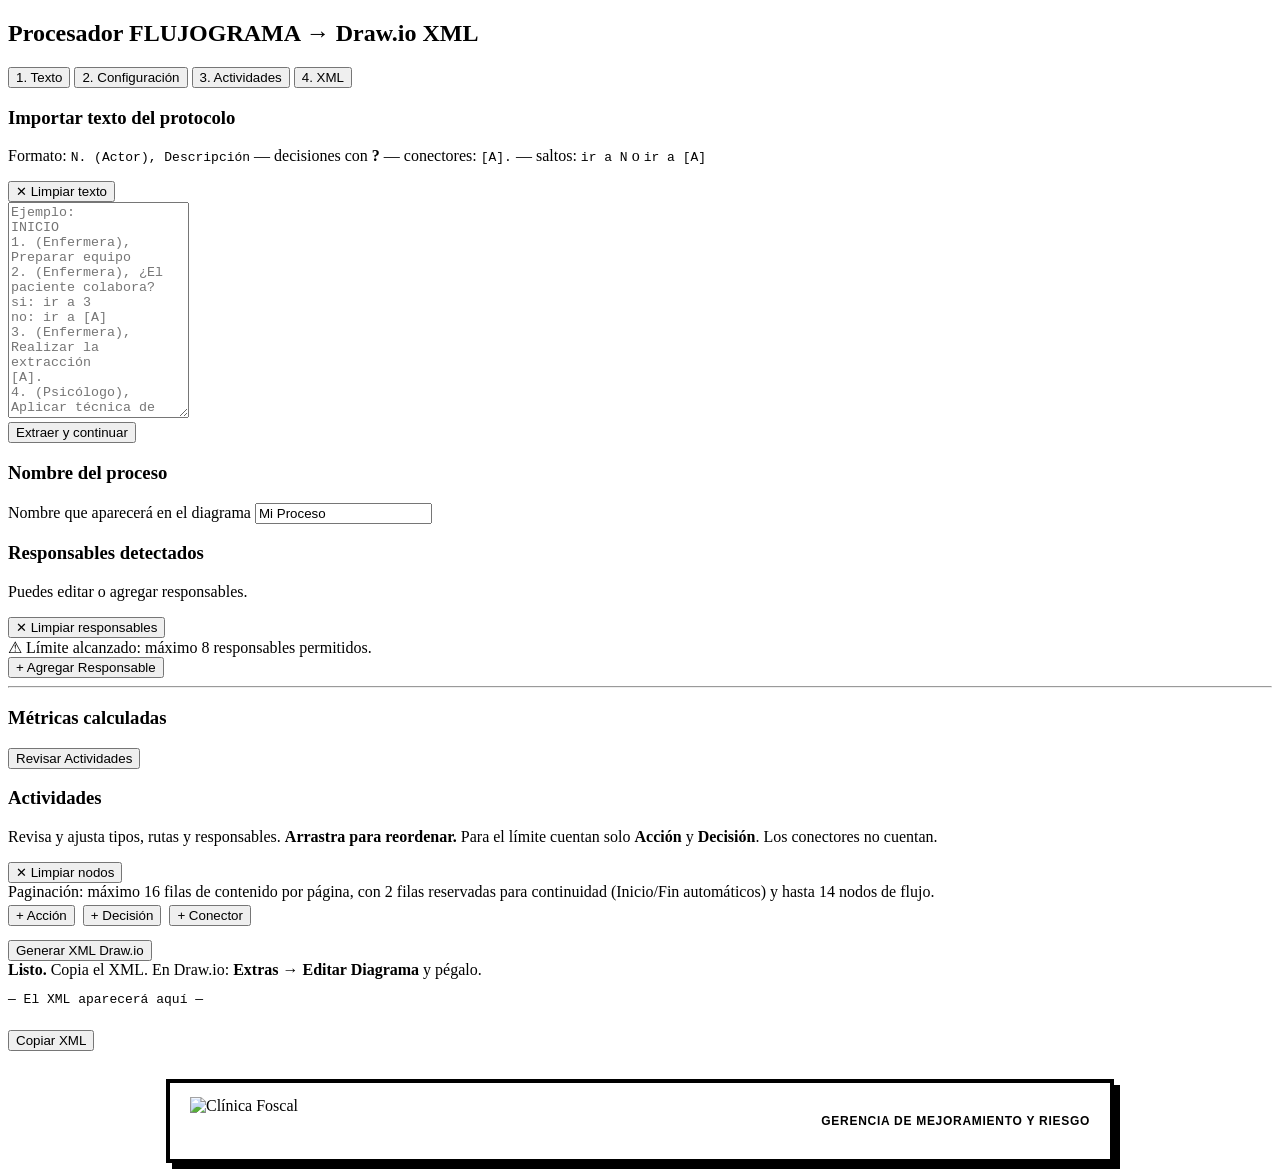
==== public/index.html @ 69c6b5e1 "Initial commit: Proyecto visualgrama" ====
<!DOCTYPE html>
<html lang="es">
<head>
<meta charset="UTF-8">
<meta name="viewport" content="width=device-width, initial-scale=1">
<title>Procesador a Draw.io XML</title>
<link rel="stylesheet" href="/visualgrama_xml_generator.css">
</head>
<body>

<div id="toast"></div>

<div id="modal-overlay" style="display:none;position:fixed;inset:0;background:rgba(0,0,0,0.55);z-index:10000;align-items:center;justify-content:center;">
  <div style="background:#fff;border:4px solid #000;padding:28px 32px;max-width:440px;width:90%;font-family:'Space Grotesk',sans-serif;font-size:10.5pt;box-shadow:8px 8px 0 #000;">
    <div id="modal-msg" style="margin-bottom:20px;font-size:11pt;line-height:1.5;font-weight:600;"></div>
    <div style="display:flex;gap:10px;justify-content:flex-end;">
      <button id="modal-cancel" class="btn" style="margin:0;">Cancelar</button>
      <button id="modal-ok" class="btn btn-primary" style="width:auto;padding:8px 22px;margin:0;">Aceptar</button>
    </div>
  </div>
</div>

<div class="section">

  <h2>Procesador FLUJOGRAMA → Draw.io XML</h2>

  <div class="tabs">
    <button id="btn-tab-import" class="tab active" onclick="showTab('import')">1. Texto</button>
    <button id="btn-tab-config" class="tab" onclick="showTab('config')">2. Configuración</button>
    <button id="btn-tab-nodes" class="tab" onclick="showTab('nodes')">3. Actividades</button>
    <button id="btn-tab-output" class="tab" onclick="showTab('output')">4. XML</button>
  </div>

  <!-- TAB 1: TEXTO -->
  <div id="tab-import">
    <div class="section-header">
      <div class="sh-text">
        <h3>Importar texto del protocolo</h3>
        <p>Formato: <code>N. (Actor), Descripción</code> — decisiones con <b>?</b> — conectores: <code>[A].</code> — saltos: <code>ir a N</code> o <code>ir a [A]</code></p>
      </div>
      <div class="sh-btn"><button class="btn-clear" onclick="clearTexto()">✕ Limpiar texto</button></div>
    </div>
    <textarea id="inputText" rows="14" placeholder="Ejemplo:
INICIO
1. (Enfermera), Preparar equipo
2. (Enfermera), ¿El paciente colabora?
si: ir a 3
no: ir a [A]
3. (Enfermera), Realizar la extracción
[A].
4. (Psicólogo), Aplicar técnica de contención
ir a 1
FIN" oninput="saveSession()"></textarea>
    <div id="error-container"></div>
    <div id="parse-summary-box" style="display:none"></div>
    <button class="btn btn-primary" onclick="procesarTexto()">Extraer y continuar</button>
    <div id="parse-log" class="parse-log"></div>
  </div>

  <!-- TAB 2: CONFIGURACIÓN -->
  <div id="tab-config" class="hidden">
    <h3>Nombre del proceso</h3>
    <label>Nombre que aparecerá en el diagrama</label>
    <input type="text" id="processName" value="Mi Proceso" placeholder="Ej: Administración de medicamentos" oninput="saveSession()">

    <div class="section-header">
      <div class="sh-text">
        <h3>Responsables detectados</h3>
        <p>Puedes editar o agregar responsables.</p>
      </div>
      <div class="sh-btn"><button class="btn-clear" onclick="clearActors()">✕ Limpiar responsables</button></div>
    </div>
    <div id="actors-limit-warn" class="limit-warn hidden">⚠ Límite alcanzado: máximo 8 responsables permitidos.</div>
    <div id="actors-list"></div>
    <button class="btn" id="btn-add-actor" onclick="addActor()">+ Agregar Responsable</button>

    <hr>

    <h3>Métricas calculadas</h3>
    <div class="metrics" id="metrics-display"></div>

    <button class="btn btn-primary" onclick="syncConfigAndContinue()">Revisar Actividades</button>
  </div>

  <!-- TAB 3: ACTIVIDADES -->
  <div id="tab-nodes" class="hidden">
    <div class="section-header">
      <div class="sh-text">
        <h3>Actividades</h3>
        <p>Revisa y ajusta tipos, rutas y responsables. <b>Arrastra para reordenar.</b> Para el límite cuentan solo <b>Acción</b> y <b>Decisión</b>. Los conectores no cuentan.</p>
      </div>
      <div class="sh-btn"><button class="btn-clear" onclick="clearNodes()">✕ Limpiar nodos</button></div>
    </div>
    <div class="ui-note">Paginación: máximo 16 filas de contenido por página, con 2 filas reservadas para continuidad (Inicio/Fin automáticos) y hasta 14 nodos de flujo.</div>
    <div id="nodes-limit-warn" class="limit-warn hidden"></div>
    <div id="nodes-list"></div>
    <div style="display:flex;gap:8px;flex-wrap:wrap;margin-bottom:14px;margin-top:4px;">
      <button class="btn" id="btn-add-action" onclick="addNode('action')">+ Acción</button>
      <button class="btn" id="btn-add-decision" onclick="addNode('decision')">+ Decisión</button>
      <button class="btn" id="btn-add-conector" onclick="addNode('conector')">+ Conector</button>
    </div>
    <button class="btn btn-primary" onclick="generateXML()">Generar XML Draw.io</button>
  </div>

  <!-- TAB 4: XML -->
  <div id="tab-output" class="hidden">
    <div class="notice"><b>Listo.</b> Copia el XML. En Draw.io: <b>Extras → Editar Diagrama</b> y pégalo.</div>
    <div id="output-metrics"></div>
    <pre id="xml-output">— El XML aparecerá aquí —</pre>
    <button class="btn btn-primary" style="margin-top:10px;" onclick="copyXML()">Copiar XML</button>
    <div id="copy-msg" style="font-size:10pt;font-weight:800;margin-top:8px;display:none;text-align:center;"></div>
  </div>

</div>

<script src="/visualgrama_xml_generator.js"></script>

<footer style="max-width:900px;margin:28px auto 0;display:flex;align-items:center;justify-content:space-between;border:4px solid #000;background:#fff;padding:14px 20px;box-shadow:6px 6px 0 #000;">
  <img src="/foscal.png" alt="Clínica Foscal" style="height:48px;object-fit:contain;">
  <p style="font-family:'Space Grotesk',sans-serif;font-size:9pt;font-weight:700;text-transform:uppercase;letter-spacing:0.06em;color:#000;">
    Gerencia de Mejoramiento y Riesgo
  </p>
</footer>
</body>
</html>
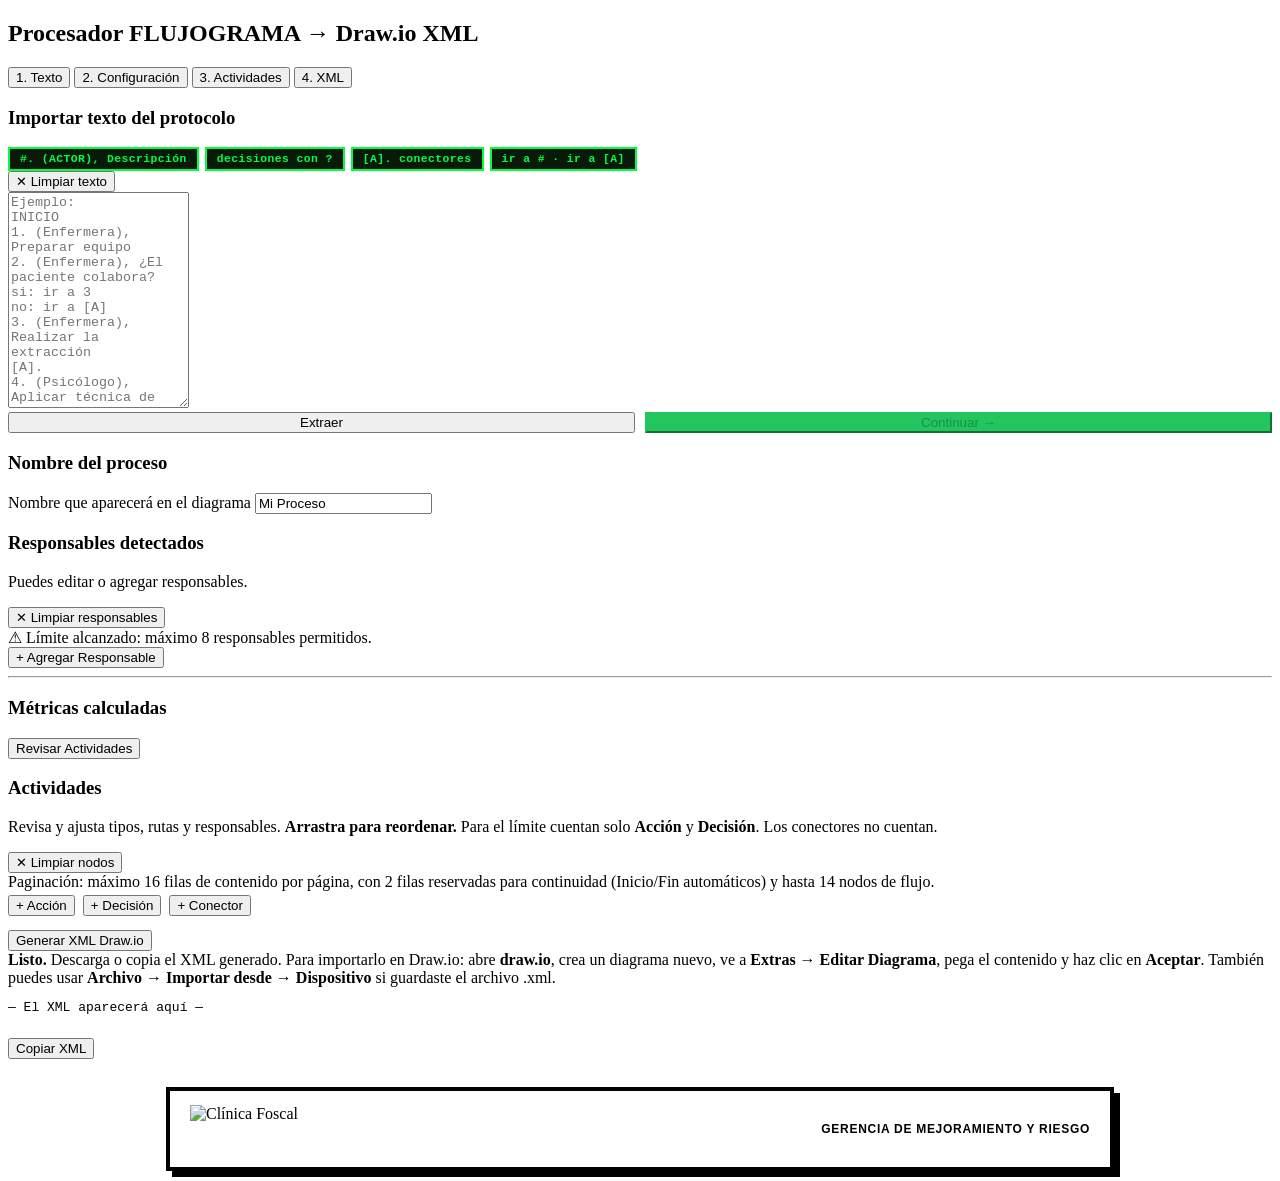
==== commit 8fbd3b04: "refactor: :art: mejorar funciones de interaccion de UI" ====
--- a/public/index.html
+++ b/public/index.html
@@ -36,7 +36,12 @@
     <div class="section-header">
       <div class="sh-text">
         <h3>Importar texto del protocolo</h3>
-        <p>Formato: <code>N. (Actor), Descripción</code> — decisiones con <b>?</b> — conectores: <code>[A].</code> — saltos: <code>ir a N</code> o <code>ir a [A]</code></p>
+        <div style="display:flex;flex-wrap:wrap;gap:6px;margin-top:6px;">
+  <span style="background:#0a1a0a;color:#00ff41;border:2px solid #00ff41;padding:4px 10px;font-family:'JetBrains Mono',monospace;font-size:8.5pt;font-weight:700;letter-spacing:0.04em;"> #. (ACTOR), Descripción</span>
+  <span style="background:#0a1a0a;color:#00ff41;border:2px solid #00ff41;padding:4px 10px;font-family:'JetBrains Mono',monospace;font-size:8.5pt;font-weight:700;letter-spacing:0.04em;">decisiones con ?</span>
+  <span style="background:#0a1a0a;color:#00ff41;border:2px solid #00ff41;padding:4px 10px;font-family:'JetBrains Mono',monospace;font-size:8.5pt;font-weight:700;letter-spacing:0.04em;">[A]. conectores</span>
+  <span style="background:#0a1a0a;color:#00ff41;border:2px solid #00ff41;padding:4px 10px;font-family:'JetBrains Mono',monospace;font-size:8.5pt;font-weight:700;letter-spacing:0.04em;">ir a #  ·  ir a [A]</span>
+</div>
       </div>
       <div class="sh-btn"><button class="btn-clear" onclick="clearTexto()">✕ Limpiar texto</button></div>
     </div>
@@ -53,7 +58,10 @@
 FIN" oninput="saveSession()"></textarea>
     <div id="error-container"></div>
     <div id="parse-summary-box" style="display:none"></div>
-    <button class="btn btn-primary" onclick="procesarTexto()">Extraer y continuar</button>
+    <div style="display:flex;gap:10px;margin-bottom:4px;">
+  <button class="btn btn-primary" style="flex:1;" onclick="soloExtraer()">Extraer</button>
+  <button class="btn btn-primary" style="flex:1;background:#22c55e;border-color:#22c55e;" id="btn-continuar-tab2" onclick="continuarAConfig()" disabled>Continuar →</button>
+</div>
     <div id="parse-log" class="parse-log"></div>
   </div>
 
@@ -71,7 +79,7 @@
       <div class="sh-btn"><button class="btn-clear" onclick="clearActors()">✕ Limpiar responsables</button></div>
     </div>
     <div id="actors-limit-warn" class="limit-warn hidden">⚠ Límite alcanzado: máximo 8 responsables permitidos.</div>
-    <div id="actors-list"></div>
+<div id="actors-list" style="max-height:220px;overflow-y:auto;padding-right:6px;scrollbar-width:thin;scrollbar-color:#aaa transparent;"></div>
     <button class="btn" id="btn-add-actor" onclick="addActor()">+ Agregar Responsable</button>
 
     <hr>
@@ -104,7 +112,7 @@
 
   <!-- TAB 4: XML -->
   <div id="tab-output" class="hidden">
-    <div class="notice"><b>Listo.</b> Copia el XML. En Draw.io: <b>Extras → Editar Diagrama</b> y pégalo.</div>
+<div class="notice"><b>Listo.</b> Descarga o copia el XML generado. Para importarlo en Draw.io: abre <b>draw.io</b>, crea un diagrama nuevo, ve a <b>Extras → Editar Diagrama</b>, pega el contenido y haz clic en <b>Aceptar</b>. También puedes usar <b>Archivo → Importar desde → Dispositivo</b> si guardaste el archivo .xml.</div>
     <div id="output-metrics"></div>
     <pre id="xml-output">— El XML aparecerá aquí —</pre>
     <button class="btn btn-primary" style="margin-top:10px;" onclick="copyXML()">Copiar XML</button>
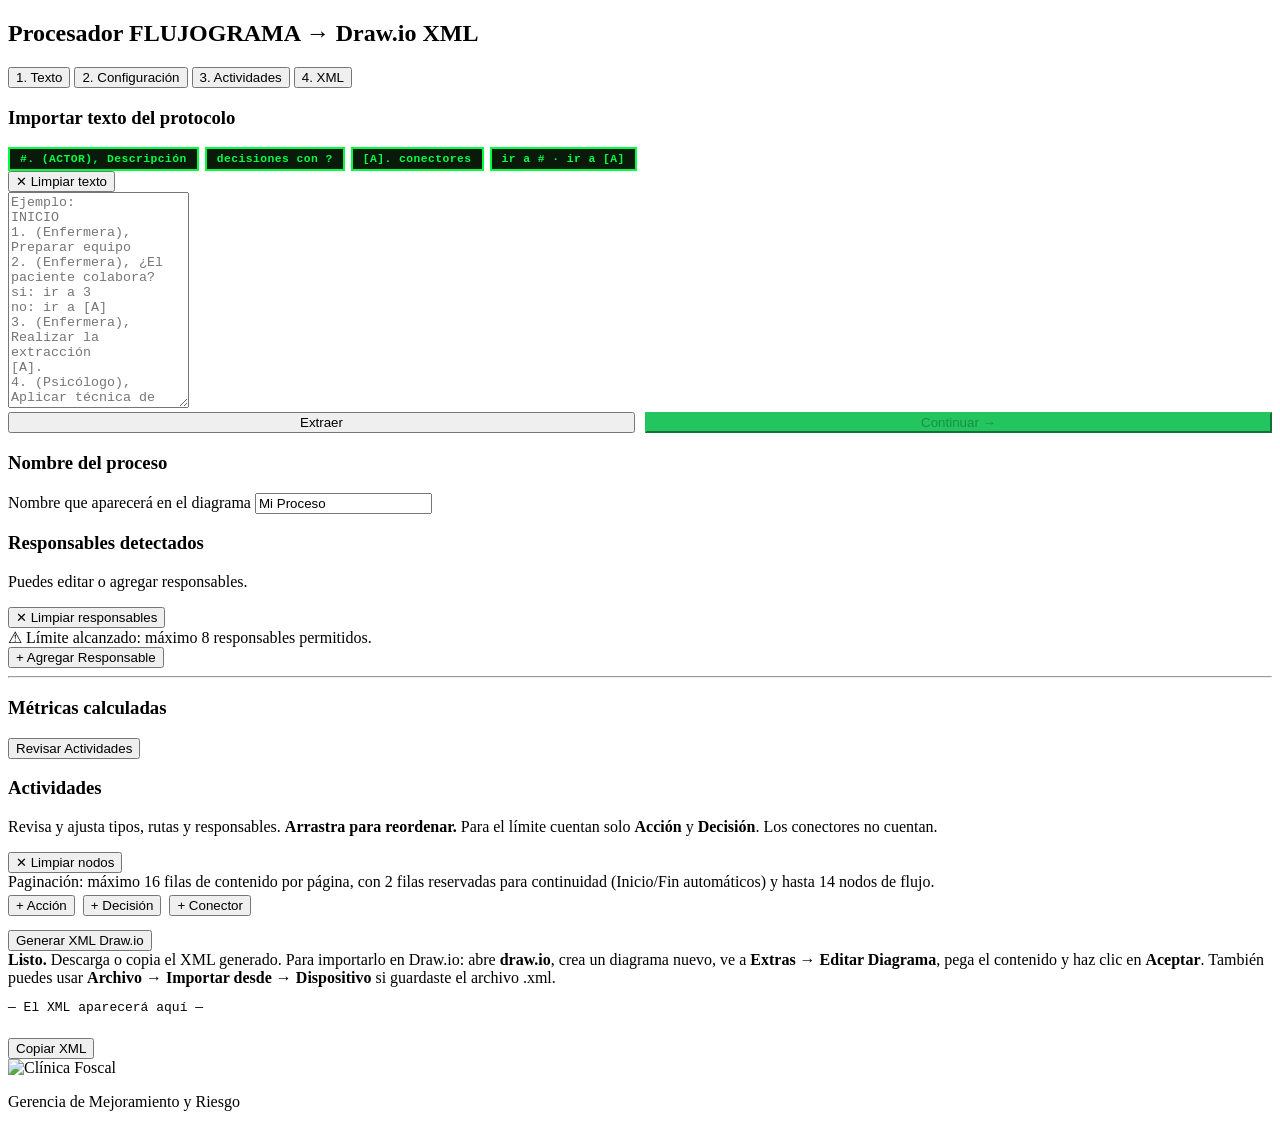
==== commit f2fa32b9: "style: :lipstick: hacer responsive el layout y mover el scroll del kanban al contenedor del tab3" ====
--- a/public/index.html
+++ b/public/index.html
@@ -123,11 +123,11 @@
 
 <script src="/visualgrama_xml_generator.js"></script>
 
-<footer style="max-width:900px;margin:28px auto 0;display:flex;align-items:center;justify-content:space-between;border:4px solid #000;background:#fff;padding:14px 20px;box-shadow:6px 6px 0 #000;">
-  <img src="/foscal.png" alt="Clínica Foscal" style="height:48px;object-fit:contain;">
-  <p style="font-family:'Space Grotesk',sans-serif;font-size:9pt;font-weight:700;text-transform:uppercase;letter-spacing:0.06em;color:#000;">
+<footer class="app-footer">
+  <img src="/foscal.png" alt="Clínica Foscal" class="app-footer-logo">
+  <p class="app-footer-text">
     Gerencia de Mejoramiento y Riesgo
   </p>
 </footer>
 </body>
-</html>+</html>
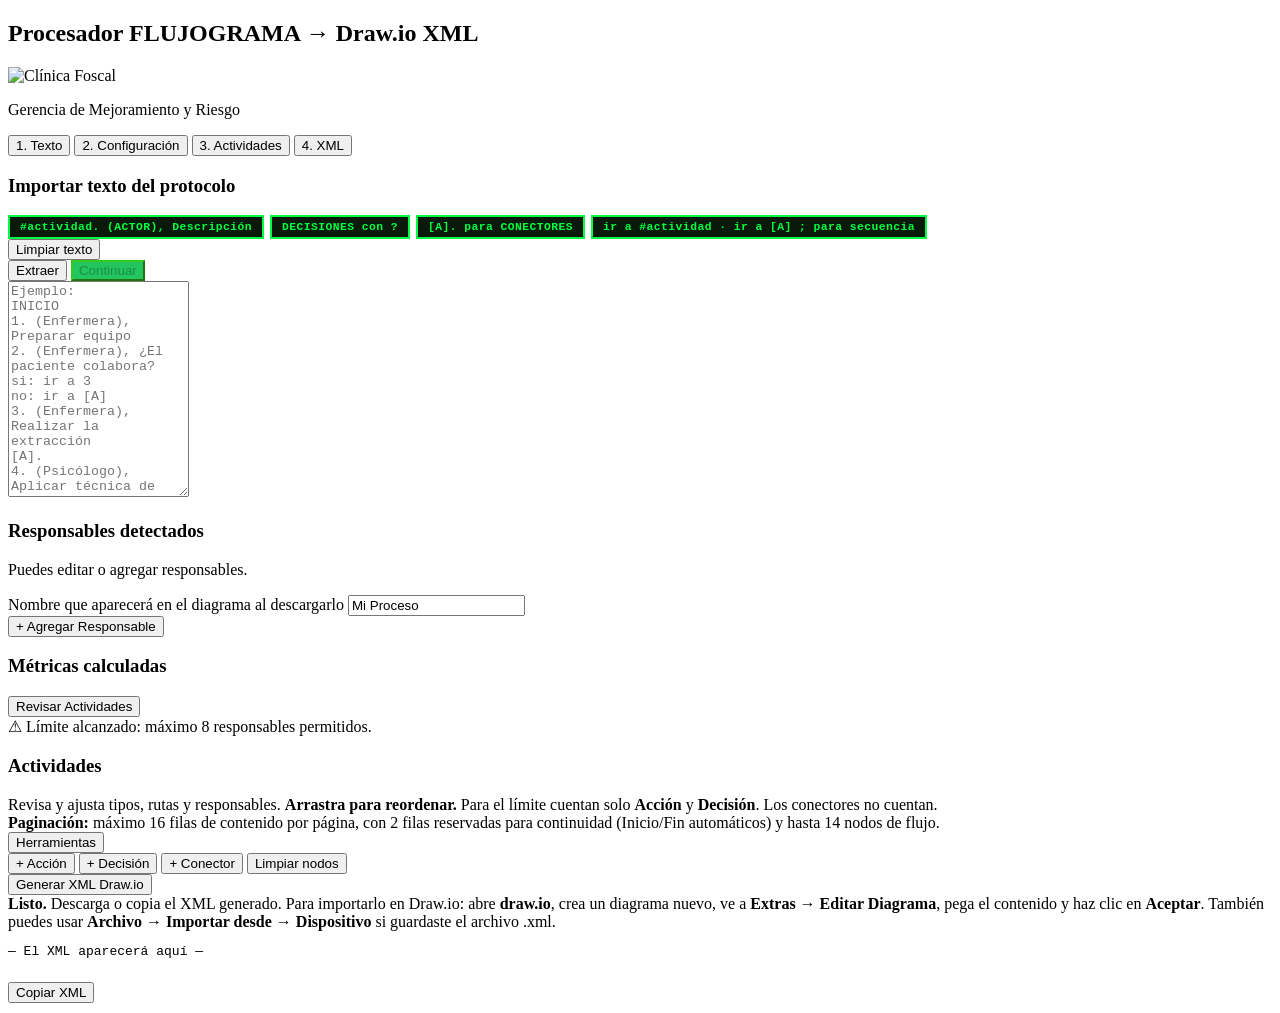
==== commit 3145229a: "style: :lipstick:" ====
--- a/public/index.html
+++ b/public/index.html
@@ -22,7 +22,13 @@
 
 <div class="section">
 
-  <h2>Procesador FLUJOGRAMA → Draw.io XML</h2>
+  <div class="title-row">
+    <h2>Procesador FLUJOGRAMA → Draw.io XML</h2>
+    <div class="title-brand">
+      <img src="/foscal.png" alt="Clínica Foscal" class="title-brand-logo">
+      <p class="title-brand-text">Gerencia de Mejoramiento y Riesgo</p>
+    </div>
+  </div>
 
   <div class="tabs">
     <button id="btn-tab-import" class="tab active" onclick="showTab('import')">1. Texto</button>
@@ -37,15 +43,21 @@
       <div class="sh-text">
         <h3>Importar texto del protocolo</h3>
         <div style="display:flex;flex-wrap:wrap;gap:6px;margin-top:6px;">
-  <span style="background:#0a1a0a;color:#00ff41;border:2px solid #00ff41;padding:4px 10px;font-family:'JetBrains Mono',monospace;font-size:8.5pt;font-weight:700;letter-spacing:0.04em;"> #. (ACTOR), Descripción</span>
-  <span style="background:#0a1a0a;color:#00ff41;border:2px solid #00ff41;padding:4px 10px;font-family:'JetBrains Mono',monospace;font-size:8.5pt;font-weight:700;letter-spacing:0.04em;">decisiones con ?</span>
-  <span style="background:#0a1a0a;color:#00ff41;border:2px solid #00ff41;padding:4px 10px;font-family:'JetBrains Mono',monospace;font-size:8.5pt;font-weight:700;letter-spacing:0.04em;">[A]. conectores</span>
-  <span style="background:#0a1a0a;color:#00ff41;border:2px solid #00ff41;padding:4px 10px;font-family:'JetBrains Mono',monospace;font-size:8.5pt;font-weight:700;letter-spacing:0.04em;">ir a #  ·  ir a [A]</span>
+  <span style="background:#0a1a0a;color:#00ff41;border:2px solid #00ff41;padding:4px 10px;font-family:'JetBrains Mono',monospace;font-size:8.5pt;font-weight:700;letter-spacing:0.04em;"> #actividad. (ACTOR), Descripción</span>
+  <span style="background:#0a1a0a;color:#00ff41;border:2px solid #00ff41;padding:4px 10px;font-family:'JetBrains Mono',monospace;font-size:8.5pt;font-weight:700;letter-spacing:0.04em;">DECISIONES con ?</span>
+  <span style="background:#0a1a0a;color:#00ff41;border:2px solid #00ff41;padding:4px 10px;font-family:'JetBrains Mono',monospace;font-size:8.5pt;font-weight:700;letter-spacing:0.04em;">[A]. para CONECTORES</span>
+  <span style="background:#0a1a0a;color:#00ff41;border:2px solid #00ff41;padding:4px 10px;font-family:'JetBrains Mono',monospace;font-size:8.5pt;font-weight:700;letter-spacing:0.04em;">ir a #actividad · ir a [A] ; para secuencia</span>
 </div>
       </div>
-      <div class="sh-btn"><button class="btn-clear" onclick="clearTexto()">✕ Limpiar texto</button></div>
+      <div class="sh-btn"><button class="btn-clear" onclick="clearTexto()">Limpiar texto</button></div>
     </div>
-    <textarea id="inputText" rows="14" placeholder="Ejemplo:
+    <div class="import-actions">
+      <button class="btn btn-primary" onclick="soloExtraer()">Extraer</button>
+      <button class="btn btn-primary" style="background:#22c55e;border-color:#37c91d;" id="btn-continuar-tab2" onclick="continuarAConfig()" disabled>Continuar</button>
+    </div>
+    <div class="import-split import-split--single">
+      <div class="import-left">
+        <textarea id="inputText" rows="14" placeholder="Ejemplo:
 INICIO
 1. (Enfermera), Preparar equipo
 2. (Enfermera), ¿El paciente colabora?
@@ -56,38 +68,44 @@
 4. (Psicólogo), Aplicar técnica de contención
 ir a 1
 FIN" oninput="saveSession()"></textarea>
-    <div id="error-container"></div>
-    <div id="parse-summary-box" style="display:none"></div>
-    <div style="display:flex;gap:10px;margin-bottom:4px;">
-  <button class="btn btn-primary" style="flex:1;" onclick="soloExtraer()">Extraer</button>
-  <button class="btn btn-primary" style="flex:1;background:#22c55e;border-color:#22c55e;" id="btn-continuar-tab2" onclick="continuarAConfig()" disabled>Continuar →</button>
-</div>
-    <div id="parse-log" class="parse-log"></div>
+      </div>
+      <div class="import-right">
+        <div id="error-container"></div>
+        <div id="parse-summary-box" style="display:none"></div>
+        <div id="parse-log" class="parse-log"></div>
+      </div>
+    </div>
   </div>
 
   <!-- TAB 2: CONFIGURACIÓN -->
   <div id="tab-config" class="hidden">
-    <h3>Nombre del proceso</h3>
-    <label>Nombre que aparecerá en el diagrama</label>
-    <input type="text" id="processName" value="Mi Proceso" placeholder="Ej: Administración de medicamentos" oninput="saveSession()">
-
-    <div class="section-header">
-      <div class="sh-text">
+    <div class="config-top-row">
+      <div class="config-actors-copy">
         <h3>Responsables detectados</h3>
         <p>Puedes editar o agregar responsables.</p>
       </div>
-      <div class="sh-btn"><button class="btn-clear" onclick="clearActors()">✕ Limpiar responsables</button></div>
+      <div class="config-process-box">
+        <label>Nombre que aparecerá en el diagrama al descargarlo</label>
+        <input type="text" id="processName" value="Mi Proceso" placeholder="Ej: Administración de medicamentos" oninput="saveSession()">
+      </div>
     </div>
+
+    <div class="config-bottom-row">
+      <div class="config-actions">
+        <button class="btn btn-add-actor" id="btn-add-actor" onclick="addActor()">+ Agregar Responsable</button>
+      </div>
+      <div class="config-metrics-wrap">
+        <h3 class="config-metrics-title">Métricas calculadas</h3>
+        <div class="metrics" id="metrics-display"></div>
+      </div>
+      <div class="config-right-actions">
+        <button class="btn btn-primary btn-review-activities" onclick="syncConfigAndContinue()">Revisar Actividades</button>
+      </div>
+    </div>
+
     <div id="actors-limit-warn" class="limit-warn hidden">⚠ Límite alcanzado: máximo 8 responsables permitidos.</div>
-<div id="actors-list" style="max-height:220px;overflow-y:auto;padding-right:6px;scrollbar-width:thin;scrollbar-color:#aaa transparent;"></div>
-    <button class="btn" id="btn-add-actor" onclick="addActor()">+ Agregar Responsable</button>
+    <div id="actors-list" class="actors-list"></div>
 
-    <hr>
-
-    <h3>Métricas calculadas</h3>
-    <div class="metrics" id="metrics-display"></div>
-
-    <button class="btn btn-primary" onclick="syncConfigAndContinue()">Revisar Actividades</button>
   </div>
 
   <!-- TAB 3: ACTIVIDADES -->
@@ -95,17 +113,25 @@
     <div class="section-header">
       <div class="sh-text">
         <h3>Actividades</h3>
-        <p>Revisa y ajusta tipos, rutas y responsables. <b>Arrastra para reordenar.</b> Para el límite cuentan solo <b>Acción</b> y <b>Decisión</b>. Los conectores no cuentan.</p>
+        <p></p>
       </div>
-      <div class="sh-btn"><button class="btn-clear" onclick="clearNodes()">✕ Limpiar nodos</button></div>
     </div>
-    <div class="ui-note">Paginación: máximo 16 filas de contenido por página, con 2 filas reservadas para continuidad (Inicio/Fin automáticos) y hasta 14 nodos de flujo.</div>
+    <div class="ui-note">
+      <div class="ui-note-line">Revisa y ajusta tipos, rutas y responsables. <b>Arrastra para reordenar.</b> Para el límite cuentan solo <b>Acción</b> y <b>Decisión</b>. Los conectores no cuentan.</div>
+      <div class="ui-note-line"><b>Paginación:</b> máximo 16 filas de contenido por página, con 2 filas reservadas para continuidad (Inicio/Fin automáticos) y hasta 14 nodos de flujo.</div>
+    </div>
     <div id="nodes-limit-warn" class="limit-warn hidden"></div>
-    <div id="nodes-list"></div>
-    <div style="display:flex;gap:8px;flex-wrap:wrap;margin-bottom:14px;margin-top:4px;">
-      <button class="btn" id="btn-add-action" onclick="addNode('action')">+ Acción</button>
-      <button class="btn" id="btn-add-decision" onclick="addNode('decision')">+ Decisión</button>
-      <button class="btn" id="btn-add-conector" onclick="addNode('conector')">+ Conector</button>
+    <div class="nodes-workspace" id="nodes-workspace">
+      <div id="nodes-list"></div>
+      <div class="nodes-toolbar-drawer" id="nodes-toolbar-drawer">
+        <button type="button" class="nodes-toolbar-tab" id="nodes-toolbar-tab" onclick="toggleNodesToolbar()" aria-controls="nodes-toolbar-panel" aria-expanded="false">Herramientas</button>
+        <div class="nodes-toolbar-panel" id="nodes-toolbar-panel">
+          <button class="btn" id="btn-add-action" onclick="addNode('action')">+ Acción</button>
+          <button class="btn" id="btn-add-decision" onclick="addNode('decision')">+ Decisión</button>
+          <button class="btn" id="btn-add-conector" onclick="addNode('conector')">+ Conector</button>
+          <button class="btn-clear nodes-toolbar-clear" onclick="clearNodes()">Limpiar nodos</button>
+        </div>
+      </div>
     </div>
     <button class="btn btn-primary" onclick="generateXML()">Generar XML Draw.io</button>
   </div>
@@ -122,12 +148,5 @@
 </div>
 
 <script src="/visualgrama_xml_generator.js"></script>
-
-<footer class="app-footer">
-  <img src="/foscal.png" alt="Clínica Foscal" class="app-footer-logo">
-  <p class="app-footer-text">
-    Gerencia de Mejoramiento y Riesgo
-  </p>
-</footer>
 </body>
 </html>
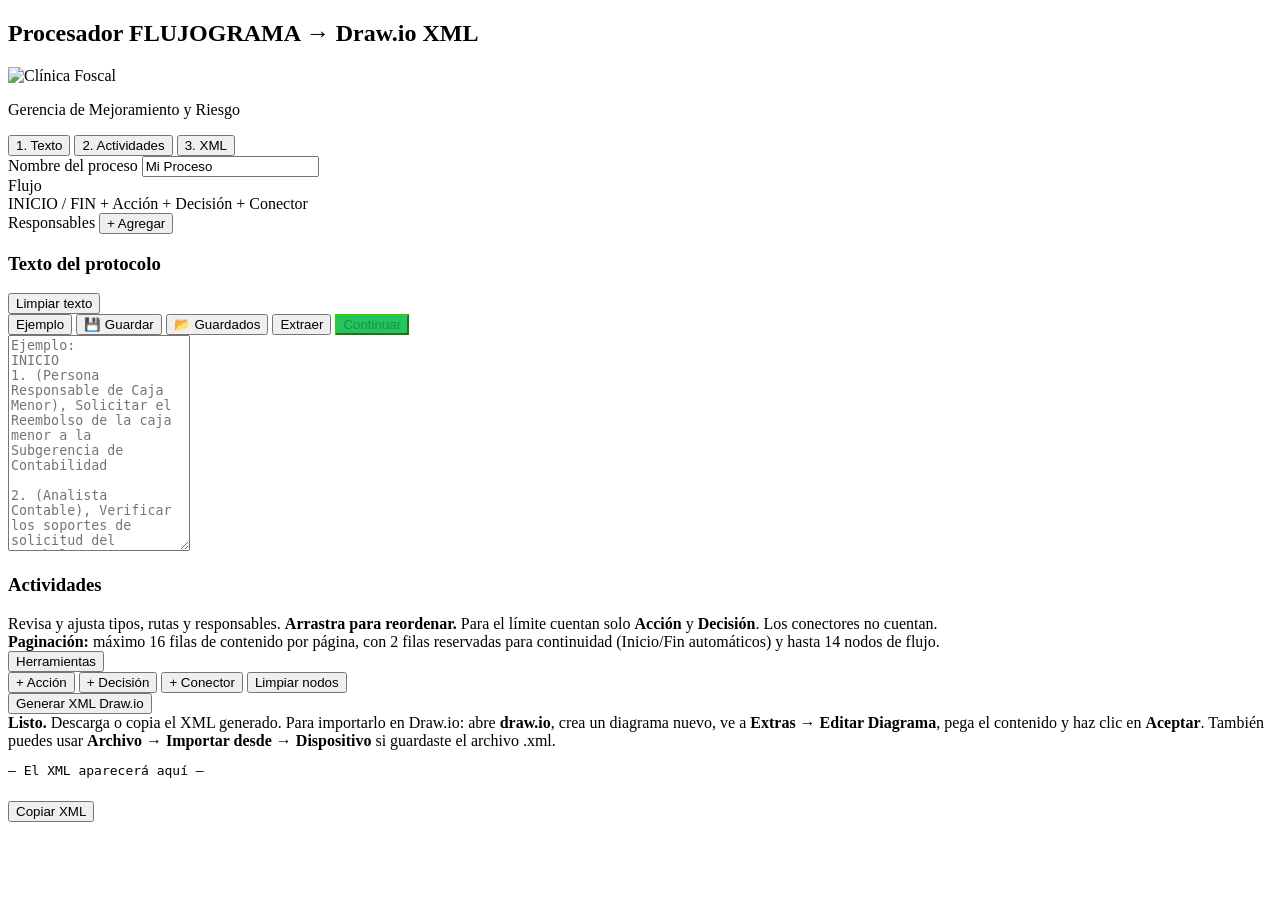
==== commit 38be61f2: "feat: :art:" ====
--- a/public/index.html
+++ b/public/index.html
@@ -32,81 +32,86 @@
 
   <div class="tabs">
     <button id="btn-tab-import" class="tab active" onclick="showTab('import')">1. Texto</button>
-    <button id="btn-tab-config" class="tab" onclick="showTab('config')">2. Configuración</button>
-    <button id="btn-tab-nodes" class="tab" onclick="showTab('nodes')">3. Actividades</button>
-    <button id="btn-tab-output" class="tab" onclick="showTab('output')">4. XML</button>
+    <button id="btn-tab-nodes" class="tab" onclick="showTab('nodes')">2. Actividades</button>
+    <button id="btn-tab-output" class="tab" onclick="showTab('output')">3. XML</button>
   </div>
 
-  <!-- TAB 1: TEXTO -->
-  <div id="tab-import">
-    <div class="section-header">
-      <div class="sh-text">
-        <h3>Importar texto del protocolo</h3>
-        <div style="display:flex;flex-wrap:wrap;gap:6px;margin-top:6px;">
-  <span style="background:#0a1a0a;color:#00ff41;border:2px solid #00ff41;padding:4px 10px;font-family:'JetBrains Mono',monospace;font-size:8.5pt;font-weight:700;letter-spacing:0.04em;"> #actividad. (ACTOR), Descripción</span>
-  <span style="background:#0a1a0a;color:#00ff41;border:2px solid #00ff41;padding:4px 10px;font-family:'JetBrains Mono',monospace;font-size:8.5pt;font-weight:700;letter-spacing:0.04em;">DECISIONES con ?</span>
-  <span style="background:#0a1a0a;color:#00ff41;border:2px solid #00ff41;padding:4px 10px;font-family:'JetBrains Mono',monospace;font-size:8.5pt;font-weight:700;letter-spacing:0.04em;">[A]. para CONECTORES</span>
-  <span style="background:#0a1a0a;color:#00ff41;border:2px solid #00ff41;padding:4px 10px;font-family:'JetBrains Mono',monospace;font-size:8.5pt;font-weight:700;letter-spacing:0.04em;">ir a #actividad · ir a [A] ; para secuencia</span>
-</div>
-      </div>
-      <div class="sh-btn"><button class="btn-clear" onclick="clearTexto()">Limpiar texto</button></div>
-    </div>
-    <div class="import-actions">
-      <button class="btn btn-primary" onclick="soloExtraer()">Extraer</button>
-      <button class="btn btn-primary" style="background:#22c55e;border-color:#37c91d;" id="btn-continuar-tab2" onclick="continuarAConfig()" disabled>Continuar</button>
-    </div>
-    <div class="import-split import-split--single">
-      <div class="import-left">
-        <textarea id="inputText" rows="14" placeholder="Ejemplo:
-INICIO
-1. (Enfermera), Preparar equipo
-2. (Enfermera), ¿El paciente colabora?
-si: ir a 3
-no: ir a [A]
-3. (Enfermera), Realizar la extracción
-[A].
-4. (Psicólogo), Aplicar técnica de contención
-ir a 1
-FIN" oninput="saveSession()"></textarea>
-      </div>
-      <div class="import-right">
-        <div id="error-container"></div>
-        <div id="parse-summary-box" style="display:none"></div>
-        <div id="parse-log" class="parse-log"></div>
-      </div>
+<!-- TAB 1: TEXTO -->
+<div id="tab-import">
+
+  <div class="tab1-top">
+    <div class="tab1-process-box">
+      <label>Nombre del proceso</label>
+      <input type="text" id="processName" value="Mi Proceso" placeholder="Ej: Administración de medicamentos" oninput="saveSession()">
     </div>
   </div>
 
-  <!-- TAB 2: CONFIGURACIÓN -->
-  <div id="tab-config" class="hidden">
-    <div class="config-top-row">
-      <div class="config-actors-copy">
-        <h3>Responsables detectados</h3>
-        <p>Puedes editar o agregar responsables.</p>
-      </div>
-      <div class="config-process-box">
-        <label>Nombre que aparecerá en el diagrama al descargarlo</label>
-        <input type="text" id="processName" value="Mi Proceso" placeholder="Ej: Administración de medicamentos" oninput="saveSession()">
+  <div class="tab1-toolbar">
+
+    <div class="tab1-col tab1-col--flujo">
+      <div class="tab1-col-title">Flujo</div>
+      <div class="tab1-flujo-badges">
+        <span class="snippet-badge" onclick="insertSnippet('INICIO\n\nFIN')">INICIO / FIN</span>
+        <span class="snippet-badge" onclick="insertSnippetAccion()">+ Acción</span>
+        <span class="snippet-badge" onclick="insertSnippetDecision()">+ Decisión</span>
+        <span class="snippet-badge" onclick="insertSnippetConector()">+ Conector</span>
       </div>
     </div>
 
-    <div class="config-bottom-row">
-      <div class="config-actions">
-        <button class="btn btn-add-actor" id="btn-add-actor" onclick="addActor()">+ Agregar Responsable</button>
+    <div class="tab1-col tab1-col--responsables">
+      <div class="tab1-col-title-row">
+        <span class="tab1-col-title">Responsables</span>
+        <button class="btn-add-resp" onclick="addResponsable()">+ Agregar</button>
       </div>
-      <div class="config-metrics-wrap">
-        <h3 class="config-metrics-title">Métricas calculadas</h3>
-        <div class="metrics" id="metrics-display"></div>
-      </div>
-      <div class="config-right-actions">
-        <button class="btn btn-primary btn-review-activities" onclick="syncConfigAndContinue()">Revisar Actividades</button>
-      </div>
+      <div id="responsables-badges" class="responsables-badges"></div>
     </div>
 
-    <div id="actors-limit-warn" class="limit-warn hidden">⚠ Límite alcanzado: máximo 8 responsables permitidos.</div>
-    <div id="actors-list" class="actors-list"></div>
+  </div>
 
+  <div class="section-header">
+    <div class="sh-text">
+      <h3>Texto del protocolo</h3>
+      <div id="error-container"></div>
+    </div>
+    <div class="sh-btn"><button class="btn-clear" onclick="clearTexto()">Limpiar texto</button></div>
   </div>
+
+  <div class="import-actions">
+    <button class="btn" onclick="cargarEjemplo()">Ejemplo</button>
+    <button class="btn" onclick="guardarTexto()">💾 Guardar</button>
+    <button class="btn" onclick="abrirBiblioteca()">📂 Guardados</button>
+    <button class="btn btn-primary" onclick="soloExtraer()">Extraer</button>
+    <button class="btn btn-primary" style="background:#22c55e;border-color:#37c91d;" id="btn-continuar-tab2" onclick="continuarAActividades()" disabled>Continuar
+    </button>
+  </div>
+
+  <div class="import-split import-split--single">
+    <div class="import-left">
+      <textarea id="inputText" rows="14" placeholder="Ejemplo:
+INICIO
+1. (Persona Responsable de Caja Menor), Solicitar el Reembolso de la caja menor a la Subgerencia de Contabilidad
+
+2. (Analista Contable), Verificar los soportes de solicitud del reembolso
+
+3. (Analista Contable), Los soportes y el sistema corresponden? 
+SI ir a 4
+NO ir a 1
+
+4. (Analista Contable), Contabilizar el reembolso en el sistema de información
+
+5. (Analista Contable), Informar a la Subgerencia de Tesorería para el respectivo pago 
+
+6. (Analista Contable), Archivar los soportes contables digitalmente
+FIN "
+oninput="saveSession()"></textarea>
+    </div>
+    <div class="import-right">
+      <div id="parse-summary-box" style="display:none"></div>
+      <div id="parse-log" class="parse-log"></div>
+    </div>
+  </div>
+
+</div>
 
   <!-- TAB 3: ACTIVIDADES -->
   <div id="tab-nodes" class="hidden">
@@ -144,9 +149,17 @@
     <button class="btn btn-primary" style="margin-top:10px;" onclick="copyXML()">Copiar XML</button>
     <div id="copy-msg" style="font-size:10pt;font-weight:800;margin-top:8px;display:none;text-align:center;"></div>
   </div>
+    <div id="autocomplete-list" style="display:none;position:fixed;z-index:9000;background:#fff;border:4px solid #000;box-shadow:4px 4px 0 #000;font-family:'JetBrains Mono',monospace;font-size:9pt;min-width:200px;max-height:160px;overflow-y:auto;"></div>
 
+<div id="biblioteca-overlay" style="display:none;position:fixed;inset:0;background:rgba(0,0,0,0.6);z-index:15000;align-items:center;justify-content:center;">
+  <div style="background:#fff;border:4px solid #000;box-shadow:8px 8px 0 #000;padding:24px;width:90%;max-width:480px;font-family:'Space Grotesk',sans-serif;">
+    <h3 style="font-size:10pt;font-weight:800;text-transform:uppercase;margin-bottom:12px;">📂 Mis guardados</h3>
+    <div id="biblioteca-list"></div>
+    <button class="btn" style="margin-top:12px;" onclick="cerrarBiblioteca()">Cerrar</button>
+  </div>
+</div>
 </div>
 
 <script src="/visualgrama_xml_generator.js"></script>
 </body>
-</html>
+</html>
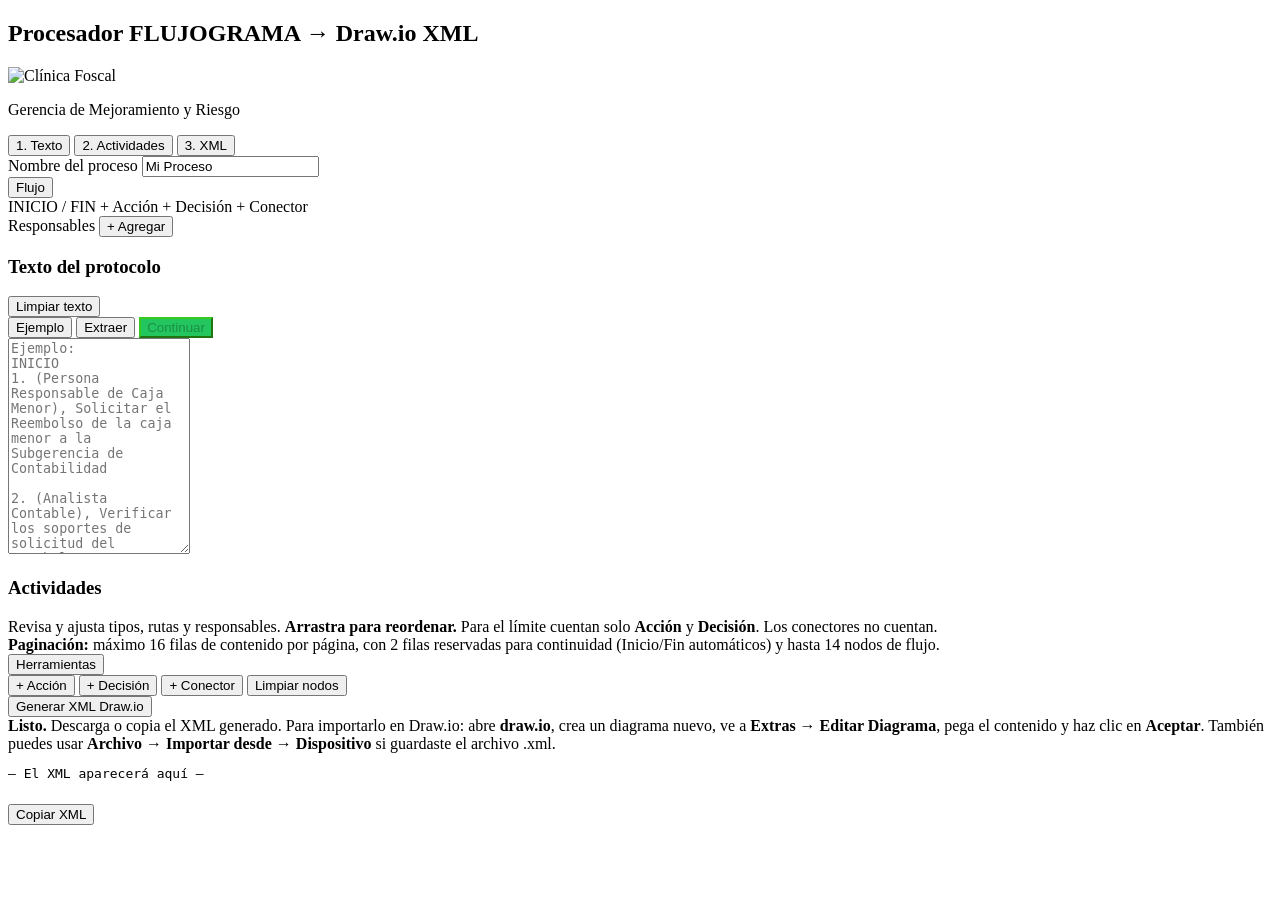
==== commit 65594cbb: "feat: :green_heart: Tab1: toolbar de flujo como drawer flotante izquierdo colapsable (igual que node" ====
--- a/public/index.html
+++ b/public/index.html
@@ -46,11 +46,13 @@
     </div>
   </div>
 
-  <div class="tab1-toolbar">
-
-    <div class="tab1-col tab1-col--flujo">
-      <div class="tab1-col-title">Flujo</div>
-      <div class="tab1-flujo-badges">
+  <div class="tab1-toolbar-wrap">
+    <div class="flujo-toolbar-drawer" id="flujo-toolbar-drawer" style="top: 480px ;">
+      <button type="button" class="flujo-toolbar-tab" id="flujo-toolbar-tab"
+        onclick="toggleFlujoToolbar()"
+        aria-controls="flujo-toolbar-panel"
+        aria-expanded="false">Flujo</button>
+      <div class="flujo-toolbar-panel" id="flujo-toolbar-panel">
         <span class="snippet-badge" onclick="insertSnippet('INICIO\n\nFIN')">INICIO / FIN</span>
         <span class="snippet-badge" onclick="insertSnippetAccion()">+ Acción</span>
         <span class="snippet-badge" onclick="insertSnippetDecision()">+ Decisión</span>
@@ -65,7 +67,6 @@
       </div>
       <div id="responsables-badges" class="responsables-badges"></div>
     </div>
-
   </div>
 
   <div class="section-header">
@@ -78,8 +79,8 @@
 
   <div class="import-actions">
     <button class="btn" onclick="cargarEjemplo()">Ejemplo</button>
-    <button class="btn" onclick="guardarTexto()">💾 Guardar</button>
-    <button class="btn" onclick="abrirBiblioteca()">📂 Guardados</button>
+   <!-- <button class="btn" onclick="guardarTexto()">💾 Guardar</button>
+    <button class="btn" onclick="abrirBiblioteca()">📂 Guardados</button>-->
     <button class="btn btn-primary" onclick="soloExtraer()">Extraer</button>
     <button class="btn btn-primary" style="background:#22c55e;border-color:#37c91d;" id="btn-continuar-tab2" onclick="continuarAActividades()" disabled>Continuar
     </button>
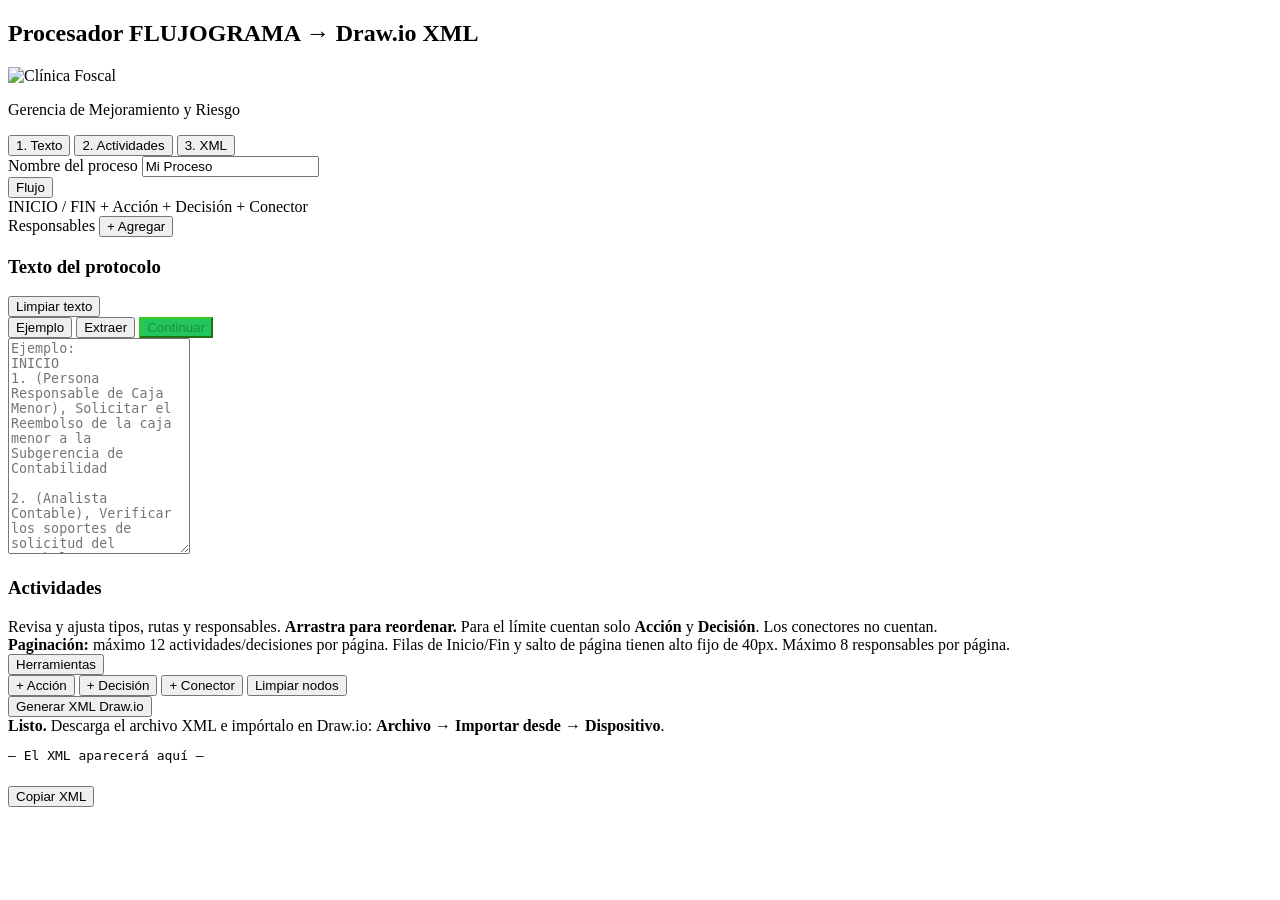
==== commit 24dba03b: "refactor: :construction: testing" ====
--- a/public/index.html
+++ b/public/index.html
@@ -124,8 +124,7 @@
     </div>
     <div class="ui-note">
       <div class="ui-note-line">Revisa y ajusta tipos, rutas y responsables. <b>Arrastra para reordenar.</b> Para el límite cuentan solo <b>Acción</b> y <b>Decisión</b>. Los conectores no cuentan.</div>
-      <div class="ui-note-line"><b>Paginación:</b> máximo 16 filas de contenido por página, con 2 filas reservadas para continuidad (Inicio/Fin automáticos) y hasta 14 nodos de flujo.</div>
-    </div>
+    <div class="ui-note-line"><b>Paginación:</b> máximo 12 actividades/decisiones por página. Filas de Inicio/Fin y salto de página tienen alto fijo de 40px. Máximo 8 responsables por página.</div>    </div>
     <div id="nodes-limit-warn" class="limit-warn hidden"></div>
     <div class="nodes-workspace" id="nodes-workspace">
       <div id="nodes-list"></div>
@@ -144,8 +143,7 @@
 
   <!-- TAB 4: XML -->
   <div id="tab-output" class="hidden">
-<div class="notice"><b>Listo.</b> Descarga o copia el XML generado. Para importarlo en Draw.io: abre <b>draw.io</b>, crea un diagrama nuevo, ve a <b>Extras → Editar Diagrama</b>, pega el contenido y haz clic en <b>Aceptar</b>. También puedes usar <b>Archivo → Importar desde → Dispositivo</b> si guardaste el archivo .xml.</div>
-    <div id="output-metrics"></div>
+  <div class="notice"><b>Listo.</b> Descarga el archivo XML e impórtalo en Draw.io: <b>Archivo → Importar desde → Dispositivo</b>.</div>    <div id="output-metrics"></div>
     <pre id="xml-output">— El XML aparecerá aquí —</pre>
     <button class="btn btn-primary" style="margin-top:10px;" onclick="copyXML()">Copiar XML</button>
     <div id="copy-msg" style="font-size:10pt;font-weight:800;margin-top:8px;display:none;text-align:center;"></div>
